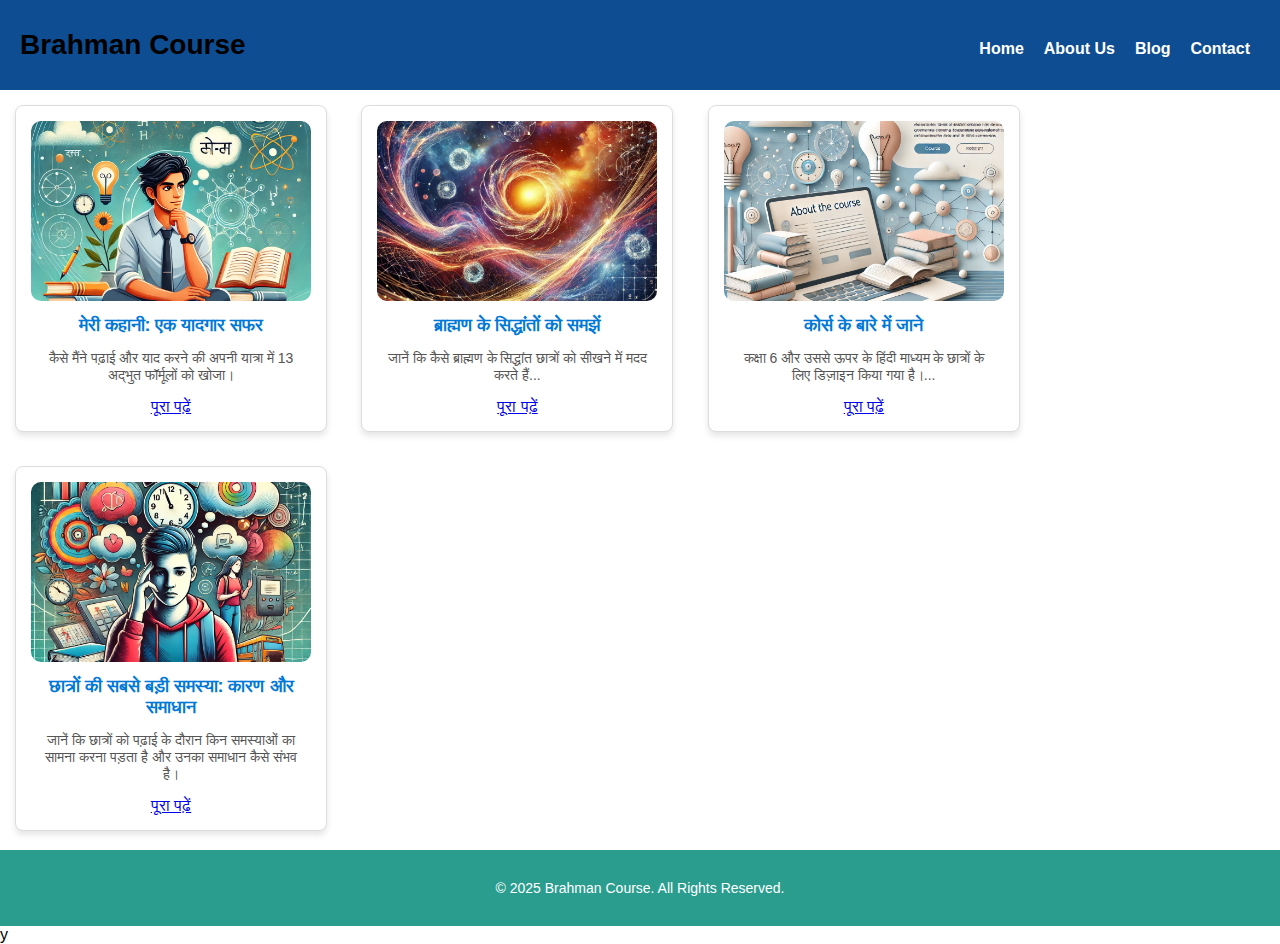
==== blog.html @ 8d223dde "Add files via upload" ====
<!DOCTYPE html>
<html lang="en">
<head>
    <meta charset="UTF-8">
    <meta name="viewport" content="width=device-width, initial-scale=1.0">
    <title>Blog - Brahman Course</title>
    <link rel="stylesheet" href="styles.css">
</head>
<body>
    <!-- Header Section -->
    <header>
        <h1>Brahman Course</h1>
        <nav>
            <ul>
                <li><a href="index.html">Home</a></li>
                <li><a href="#about">About Us</a></li>
                <li><a href="blog.html">Blog</a></li>
                <li><a href="#contact">Contact</a></li>
            </ul>
        </nav>
    </header>
    <div class="blog-item">
        <img src="images/my-story.jpg" alt="मेरी कहानी: एक यादगार सफर">
        <h4>मेरी कहानी: एक यादगार सफर</h4>
        <p>कैसे मैंने पढ़ाई और याद करने की अपनी यात्रा में 13 अद्भुत फॉर्मूलों को खोजा।</p>
        <a href="meri-kahani.html">पूरा पढ़ें</a>  
    </div>
    <div class="blog-item">
        <img src="images/brahman-principales.jpg" alt="कोर्स के बारे में जाने">
        <h4>ब्राह्मण के सिद्धांतों को समझें</h4>
        <p>जानें कि कैसे ब्राह्मण के सिद्धांत छात्रों को सीखने में मदद करते हैं...</p>
        <a href="brahman-principles.html">पूरा पढ़ें</a>
    </div>
    <div class="blog-item">
        <img src="images/about_course.jpg" alt="कोर्स के बारे में जाने">
        <h4>कोर्स के बारे में जाने</h4>
        <p> कक्षा 6 और उससे ऊपर के हिंदी माध्यम के छात्रों के लिए डिज़ाइन किया गया है।...</p>
        <a href="course_intro.html">पूरा पढ़ें</a>
    </div>
    <div class="blog-item">
        <img src="images/students-problem.jpg" alt="छात्रों की सबसे बड़ी समस्या: कारण और समाधान">
        <h4>छात्रों की सबसे बड़ी समस्या: कारण और समाधान</h4>
        <p>जानें कि छात्रों को पढ़ाई के दौरान किन समस्याओं का सामना करना पड़ता है और उनका समाधान कैसे संभव है।</p>
        <a href="students-problem.html">पूरा पढ़ें</a>
    </div>
    
    <!-- Footer -->
    <footer>
        <p>&copy; 2025 Brahman Course. All Rights Reserved.</p>
    </footer>

    <script src="script.js"></script>
</body>
</html>
y
<!DOCTYPE html>
<html lang="hi">
<head>
    <meta charset="UTF-8">
    <meta name="viewport" content="width=device-width, initial-scale=1.0">
    <title>ब्लॉग पेज</title>
    <link rel="stylesheet" href="styles.css">
</head>
<body>
  
    <script src="script.js"></script>
</body>
</html>
---- styles.css ----
/* Default styles for larger screens (desktops) */
body {
    font-family: 'Arial', sans-serif;
    margin: 0;
    padding: 0;
    background-color: white;
}

header {
    color: black; /* Added the missing semicolon */
    font-size: 28px;
}

header h1 {
    color: black;
    font-size: 28px;
}

nav ul {
    list-style: none;
    display: flex;
    margin: 0;
    padding: 0;
    justify-content: flex-end; /* Aligning the navigation to the right */
}

nav ul li {
    margin: 0 1rem;
}

nav ul li a {
    text-decoration: none;
    color: black;
    font-weight: bold;
    font-size: 16px;
}

.hero {
    position: relative;
    width: 100%;
    height: 400px;
    background-image: url('images/banner.jpg');
    background-size: cover;
    background-position: center;
    background-repeat: no-repeat;
    display: flex;
    justify-content: center;
    align-items: center;
    color: white;
    text-align: center;
}

.hero-content {
    text-shadow: 2px 2px 4px rgba(0, 0, 0, 0.7);
}

.hero-content h2 {
    font-size: 36px;
    margin: 0;
}

.hero-content p {
    font-size: 18px;
    margin-top: 0.5rem;
}

.main-section {
    padding: 2rem;
    display: grid;
    grid-template-columns: repeat(3, 1fr);
    gap: 1.5rem;
}

.card {
    background-color: #e9c46a;
    padding: 1rem;
    border-radius: 8px;
    text-align: center;
    box-shadow: 0 4px 6px rgba(0, 0, 0, 0.1);
}

.card img {
        width: 100%;  /* Image ko container ki width ke hisaab se adjust karega */
        height: auto; /* Image ki height ko aspect ratio ke hisaab se maintain karega */
        border-radius: 10px; /* Image ke corners ko thoda rounded banayega */
    }
    
.card h3 {
    margin-top: 1rem;
    color: #264653;
    font-size: 20px;
}

.contact {
    background-color: #e76f51;
    color: #fff;
    text-align: center;
    padding: 2rem;
}

footer {
    background-color: #2a9d8f;
    color: #fff;
    text-align: center;
    padding: 1rem;
    font-size: 14px;
}

.blog-list .blog-item img {
    width: 100%;
    max-width: 300px;
    height: auto;
    border-radius: 8px;
    object-fit: cover;
}

/* General Styles */
header {
    display: flex;
    justify-content: space-between;
    align-items: center;
    padding: 10px 20px;
    background-color: #f5f5f5;
}
.header-right img {
    max-height: 80px;

}
.header-left h1 {
    font-size: 24px;
    color: #333;

}

/* Blog Item Styles */
.blog-item {
    display: inline-block;
    width: 280px;
    margin: 15px;
    padding: 15px;
    border-radius: 10px;
    background: white;
    text-align: center;
    cursor: pointer;
    box-shadow: 0 4px 6px rgba(0, 0, 0, 0.1);
    transition: transform 0.3s ease, box-shadow 0.3s ease;
}

.blog-item:hover {
    transform: scale(1.05);
    box-shadow: 0 8px 15px rgba(0, 0, 0, 0.2);
}

.blog-item img {
    width: 100%;
    border-radius: 10px;
}

.blog-item h4 {
    margin: 10px 0;
    color: #0078d7;
}

/* Pop-up Styles */
.popup {
    display: none;
    position: fixed;
    top: 0;
    left: 0;
    width: 100%;
    height: 100%;
    z-index: 9999;
}

.popup-overlay {
    position: absolute;
    width: 100%;
    height: 100%;
    background: rgba(0, 0, 0, 0.7);
}

.popup-content {
    position: absolute;
    top: 50%;
    left: 50%;
    transform: translate(-50%, -50%);
    background-color: white;
    padding: 20px;
    width: 80%;
    max-width: 500px;
    border-radius: 10px;
    box-shadow: 0 8px 15px rgba(0, 0, 0, 0.3);
    animation: popupFadeIn 0.3s ease-in-out;
}

@keyframes popupFadeIn {
    from {
        opacity: 0;
        transform: translate(-50%, -60%);
    }
    to {
        opacity: 1;
        transform: translate(-50%, -50%);
    }
}

.popup-content .close {
    position: absolute;
    top: 10px;
    right: 10px;
    font-size: 24px;
    font-weight: bold;
    color: #0078d7;
    cursor: pointer;
}

.popup-content h2 {
    margin-top: 0;
    color: #333;
}

/* Social Media Styles */
.social-media {
    display: flex;
    justify-content: center;
    gap: 15px;
    padding: 10px 0;
    background-color: #f5f5f5;
    border-top: 1px solid #ddd;
}

.social-media a {
    display: inline-block;
    width: 40px;
    height: 40px;
    text-align: center;
}

.social-media img {
    width: 100%;
    height: auto;
    display: block;
    border-radius: 50%;
    transition: transform 0.3s ease;
}

.social-media img:hover {
    transform: scale(1.2);
}

.share-container {
    text-align: center;
    margin: 20px 0;
    position: relative;
}

#share-button {
    padding: 10px 20px;
    background-color: #007bff;
    color: #fff;
    border: none;
    border-radius: 5px;
    cursor: pointer;
    font-size: 16px;
}

#share-button:hover {
    background-color: #0056b3;
}

#social-icons {
    display: flex;
    justify-content: center;
    gap: 15px;
    margin-top: 10px;
}

#social-icons.hidden {
    display: none;
}

#social-icons a img {
    width: 40px;
    height: 40px;
    transition: transform 0.3s;
}

#social-icons a img:hover {
    transform: scale(1.2);
}
/* For screens smaller than 768px (tablet and below) */
@media screen and (max-width: 768px) {
    header {
        flex-direction: column;
        align-items: center;
    }

    nav ul {
        flex-direction: column;
        align-items: center;
    }

    .main-section {
        grid-template-columns: 1fr;
        padding: 1rem;
    }

    .card {
        width: 100%;
    }

    .blog-item {
        width: 100%;
        margin: 15px 0;
    }

    .hero-content h2 {
        font-size: 28px;
    }

    .hero-content p {
        font-size: 16px;
    }
}

/* For screens smaller than 480px (mobile) */
@media screen and (max-width: 480px) {
    header {
        padding: 10px;
    }

    .hero {
        height: 300px;
    }

    .hero-content h2 {
        font-size: 24px;
    }

    .hero-content p {
        font-size: 14px;
    }

    .main-section {
        padding: 1rem;
    }

    .card {
        width: 100%;
    }

    .blog-item {
        width: 100%;
    }

    footer {
        font-size: 12px;
    }
}
h3 {
    text-align: center;
  }
 /* Blog Section Styling */
.blog-section {
    padding: 20px;
    text-align: center;
}

.blog-list {
    display: flex; /* Use flexbox for layout */
    flex-wrap: wrap; /* Allow wrapping to handle smaller screens */
    justify-content: space-between; /* Add space between items */
    gap: px; /* Space between blog items */
}

.blog-item {
    flex: 1 1 calc(33.333% - 20px); /* Make items take up 1/3 of the row */
    box-shadow: 0 4px 6px rgba(0, 0, 0, 0.1); /* Add a shadow */
    border: 1px solid #ddd; /* Border for each blog item */
    border-radius: 8px; /* Rounded corners */
    overflow: hidden; /* Clip content inside borders */
    background: #fff; /* White background */
    max-width: 350px; /* Limit the maximum width */
}

.blog-item img {
    width: 100%; /* Ensure images cover full width */
    height: 180px; /* Set a fixed height for images */
    object-fit: cover; /* Keep aspect ratio */
}

.blog-item h4 {
    font-size: 18px;
    margin: 10px 0;
    padding: 0 10px;
}

.blog-item p {
    font-size: 14px;
    padding: 0 10px;
    color: #555;
}

.blog-item .read-more {
    display: block;
    margin: 10px;
    padding: 10px;
    text-align: center;
    background: #007bff; /* Blue background for button */
    color: white;
    border-radius: 5px;
    text-decoration: none;
}

.blog-item .read-more:hover {
    background: #0056b3; /* Darker blue on hover */
}
.banner {
    display: flex;
    flex-direction: column;
    align-items: center;
    justify-content: center;
    text-align: center;
    background: linear-gradient(to right, #f3f4f6, #e3e4e8);
    padding: 50px 20px;
}

.login-bar {
    width: 100%;
    background-color: #4caf50;
    padding: 10px;
    display: flex;
    justify-content: flex-end;
}

.login-bar a {
    color: white;
    text-decoration: none;
    margin-right: 20px;
    font-weight: bold;
}

.banner-content {
    display: flex;
    align-items: center;
    justify-content: space-between;
    flex-wrap: wrap;
    max-width: 1200px;
    margin: auto;
}

.text-section {
    flex: 1;
    padding: 20px;
}

.text-section h1 {
    color: #333;
    font-size: 2.5em;
    margin-bottom: 10px;
}

.text-section p {
    color: #555;
    font-size: 1.2em;
    margin-bottom: 20px;
}

.cta-button {
    background-color: #4caf50;
    color: white;
    padding: 10px 20px;
    font-size: 1.2em;
    text-decoration: none;
    border-radius: 5px;
}

.image-section {
    display: flex;
    flex-direction: column; /* Vertical alignment for sections */
    gap: 20px; /* Space between student and instructor */
}

.circle {
    width: 100px;
    height: 100px;
    border-radius: 50%;
    overflow: hidden;
    flex-shrink: 0; /* Prevent shrinking */
}

.circle img {
    width: 100%;
    height: 100%;
    object-fit: cover;
}

.speech-bubble {
    background-color: #f3f4f6;
    border-radius: 10px;
    padding: 15px;
    box-shadow: 0 2px 10px rgba(0, 0, 0, 0.2);
    font-size: 1em;
    max-width: 300px; /* Optional: Limit bubble width */
}

.speech-bubble.student {
    top: 10%;
    left: 10%;
}

.speech-bubble.instructor {
    bottom: 10%;
    right: 10%;
}
.person {
    display: flex;
    align-items: center;
    gap: 15px; /* Space between image and bubble */
}
.person.reverse {
    flex-direction: row-reverse; /* Reverse the order for instructor */
}
.speech-bubble {
    background-color: #f3f4f6;
    border-radius: 15px;
    padding: 15px;
    max-width: 300px;
    position: relative;
    box-shadow: 0 4px 8px rgba(0, 0, 0, 0.1);
    margin: 10px;
    font-size: 1em;
}

.speech-bubble::after {
    content: '';
    position: absolute;
    bottom: -10px;
    left: 20px;
    width: 0;
    height: 0;
    border-style: solid;
    border-width: 10px 10px 0;
    border-color: #f3f4f6 transparent transparent;
}
header {  
    background-color: #0e4d92;
}

nav ul {
    display: flex;
    list-style-type: none;
    margin: 0;
    padding: 0;
}

nav ul li {
    margin: 0 10px;
}

nav ul li a {
    text-decoration: none;
    color: #fff;
    font-weight: bold;
}

nav ul li a:hover {
    color: #f3c13a;
    text-decoration: underline;
}

/* Benefits Section */
.benefits-section {
    padding: 50px;
    background-color: #f9f9f9;
    display: flex;
    justify-content: center;
    align-items: center;
}

.benefits-container {
    display: flex;
    flex-wrap: nowrap; /* Prevent wrapping */
    max-width: 1200px;
    align-items: center;
    justify-content: flex-start; /* Ensure elements are aligned at the start */
}

.benefits-image {
    flex: 0 0 40%; /* Image takes 40% of the container width */
    padding-right: 0; /* Remove any right padding */
}

.benefits-image img {
    max-width: 40%;
    height: auto;
    border-radius: 10px;
    box-shadow: 0 4px 8px rgba(0, 0, 0, 0.1);
}

.benefits-content {
    flex: 0 0 60%; /* Text takes 60% of the container width */
    text-align: left;
    padding-left: 0; /* Remove any left padding */
}

.benefits-title {
    font-size: 28px;
    color: #0e4d92;
    margin-bottom: 20px;
    font-weight: bold;
}

.benefits-list {
    list-style: none;
    padding: 0;
    margin: 0;
    font-size: 18px;
    color: #333;
}

.benefits-list li {
    display: flex;
    align-items: center;
    margin: 10px 0;
}

.benefits-list li i {
    color: #2a9d8f;
    margin-right: 10px;
    font-size: 20px;
}


/* Responsive Design */
@media screen and (max-width: 768px) {
    .benefits-container {
        flex-direction: column;
        text-align: center;
    }

    .benefits-content {
        text-align: center;
    }
}
body {
    font-family: 'Poppins', sans-serif;
}
---- styles.css ----
/* Default styles for larger screens (desktops) */
body {
    font-family: 'Arial', sans-serif;
    margin: 0;
    padding: 0;
    background-color: white;
}

header {
    color: black; /* Added the missing semicolon */
    font-size: 28px;
}

header h1 {
    color: black;
    font-size: 28px;
}

nav ul {
    list-style: none;
    display: flex;
    margin: 0;
    padding: 0;
    justify-content: flex-end; /* Aligning the navigation to the right */
}

nav ul li {
    margin: 0 1rem;
}

nav ul li a {
    text-decoration: none;
    color: black;
    font-weight: bold;
    font-size: 16px;
}

.hero {
    position: relative;
    width: 100%;
    height: 400px;
    background-image: url('images/banner.jpg');
    background-size: cover;
    background-position: center;
    background-repeat: no-repeat;
    display: flex;
    justify-content: center;
    align-items: center;
    color: white;
    text-align: center;
}

.hero-content {
    text-shadow: 2px 2px 4px rgba(0, 0, 0, 0.7);
}

.hero-content h2 {
    font-size: 36px;
    margin: 0;
}

.hero-content p {
    font-size: 18px;
    margin-top: 0.5rem;
}

.main-section {
    padding: 2rem;
    display: grid;
    grid-template-columns: repeat(3, 1fr);
    gap: 1.5rem;
}

.card {
    background-color: #e9c46a;
    padding: 1rem;
    border-radius: 8px;
    text-align: center;
    box-shadow: 0 4px 6px rgba(0, 0, 0, 0.1);
}

.card img {
        width: 100%;  /* Image ko container ki width ke hisaab se adjust karega */
        height: auto; /* Image ki height ko aspect ratio ke hisaab se maintain karega */
        border-radius: 10px; /* Image ke corners ko thoda rounded banayega */
    }
    
.card h3 {
    margin-top: 1rem;
    color: #264653;
    font-size: 20px;
}

.contact {
    background-color: #e76f51;
    color: #fff;
    text-align: center;
    padding: 2rem;
}

footer {
    background-color: #2a9d8f;
    color: #fff;
    text-align: center;
    padding: 1rem;
    font-size: 14px;
}

.blog-list .blog-item img {
    width: 100%;
    max-width: 300px;
    height: auto;
    border-radius: 8px;
    object-fit: cover;
}

/* General Styles */
header {
    display: flex;
    justify-content: space-between;
    align-items: center;
    padding: 10px 20px;
    background-color: #f5f5f5;
}
.header-right img {
    max-height: 80px;

}
.header-left h1 {
    font-size: 24px;
    color: #333;

}

/* Blog Item Styles */
.blog-item {
    display: inline-block;
    width: 280px;
    margin: 15px;
    padding: 15px;
    border-radius: 10px;
    background: white;
    text-align: center;
    cursor: pointer;
    box-shadow: 0 4px 6px rgba(0, 0, 0, 0.1);
    transition: transform 0.3s ease, box-shadow 0.3s ease;
}

.blog-item:hover {
    transform: scale(1.05);
    box-shadow: 0 8px 15px rgba(0, 0, 0, 0.2);
}

.blog-item img {
    width: 100%;
    border-radius: 10px;
}

.blog-item h4 {
    margin: 10px 0;
    color: #0078d7;
}

/* Pop-up Styles */
.popup {
    display: none;
    position: fixed;
    top: 0;
    left: 0;
    width: 100%;
    height: 100%;
    z-index: 9999;
}

.popup-overlay {
    position: absolute;
    width: 100%;
    height: 100%;
    background: rgba(0, 0, 0, 0.7);
}

.popup-content {
    position: absolute;
    top: 50%;
    left: 50%;
    transform: translate(-50%, -50%);
    background-color: white;
    padding: 20px;
    width: 80%;
    max-width: 500px;
    border-radius: 10px;
    box-shadow: 0 8px 15px rgba(0, 0, 0, 0.3);
    animation: popupFadeIn 0.3s ease-in-out;
}

@keyframes popupFadeIn {
    from {
        opacity: 0;
        transform: translate(-50%, -60%);
    }
    to {
        opacity: 1;
        transform: translate(-50%, -50%);
    }
}

.popup-content .close {
    position: absolute;
    top: 10px;
    right: 10px;
    font-size: 24px;
    font-weight: bold;
    color: #0078d7;
    cursor: pointer;
}

.popup-content h2 {
    margin-top: 0;
    color: #333;
}

/* Social Media Styles */
.social-media {
    display: flex;
    justify-content: center;
    gap: 15px;
    padding: 10px 0;
    background-color: #f5f5f5;
    border-top: 1px solid #ddd;
}

.social-media a {
    display: inline-block;
    width: 40px;
    height: 40px;
    text-align: center;
}

.social-media img {
    width: 100%;
    height: auto;
    display: block;
    border-radius: 50%;
    transition: transform 0.3s ease;
}

.social-media img:hover {
    transform: scale(1.2);
}

.share-container {
    text-align: center;
    margin: 20px 0;
    position: relative;
}

#share-button {
    padding: 10px 20px;
    background-color: #007bff;
    color: #fff;
    border: none;
    border-radius: 5px;
    cursor: pointer;
    font-size: 16px;
}

#share-button:hover {
    background-color: #0056b3;
}

#social-icons {
    display: flex;
    justify-content: center;
    gap: 15px;
    margin-top: 10px;
}

#social-icons.hidden {
    display: none;
}

#social-icons a img {
    width: 40px;
    height: 40px;
    transition: transform 0.3s;
}

#social-icons a img:hover {
    transform: scale(1.2);
}
/* For screens smaller than 768px (tablet and below) */
@media screen and (max-width: 768px) {
    header {
        flex-direction: column;
        align-items: center;
    }

    nav ul {
        flex-direction: column;
        align-items: center;
    }

    .main-section {
        grid-template-columns: 1fr;
        padding: 1rem;
    }

    .card {
        width: 100%;
    }

    .blog-item {
        width: 100%;
        margin: 15px 0;
    }

    .hero-content h2 {
        font-size: 28px;
    }

    .hero-content p {
        font-size: 16px;
    }
}

/* For screens smaller than 480px (mobile) */
@media screen and (max-width: 480px) {
    header {
        padding: 10px;
    }

    .hero {
        height: 300px;
    }

    .hero-content h2 {
        font-size: 24px;
    }

    .hero-content p {
        font-size: 14px;
    }

    .main-section {
        padding: 1rem;
    }

    .card {
        width: 100%;
    }

    .blog-item {
        width: 100%;
    }

    footer {
        font-size: 12px;
    }
}
h3 {
    text-align: center;
  }
 /* Blog Section Styling */
.blog-section {
    padding: 20px;
    text-align: center;
}

.blog-list {
    display: flex; /* Use flexbox for layout */
    flex-wrap: wrap; /* Allow wrapping to handle smaller screens */
    justify-content: space-between; /* Add space between items */
    gap: px; /* Space between blog items */
}

.blog-item {
    flex: 1 1 calc(33.333% - 20px); /* Make items take up 1/3 of the row */
    box-shadow: 0 4px 6px rgba(0, 0, 0, 0.1); /* Add a shadow */
    border: 1px solid #ddd; /* Border for each blog item */
    border-radius: 8px; /* Rounded corners */
    overflow: hidden; /* Clip content inside borders */
    background: #fff; /* White background */
    max-width: 350px; /* Limit the maximum width */
}

.blog-item img {
    width: 100%; /* Ensure images cover full width */
    height: 180px; /* Set a fixed height for images */
    object-fit: cover; /* Keep aspect ratio */
}

.blog-item h4 {
    font-size: 18px;
    margin: 10px 0;
    padding: 0 10px;
}

.blog-item p {
    font-size: 14px;
    padding: 0 10px;
    color: #555;
}

.blog-item .read-more {
    display: block;
    margin: 10px;
    padding: 10px;
    text-align: center;
    background: #007bff; /* Blue background for button */
    color: white;
    border-radius: 5px;
    text-decoration: none;
}

.blog-item .read-more:hover {
    background: #0056b3; /* Darker blue on hover */
}
.banner {
    display: flex;
    flex-direction: column;
    align-items: center;
    justify-content: center;
    text-align: center;
    background: linear-gradient(to right, #f3f4f6, #e3e4e8);
    padding: 50px 20px;
}

.login-bar {
    width: 100%;
    background-color: #4caf50;
    padding: 10px;
    display: flex;
    justify-content: flex-end;
}

.login-bar a {
    color: white;
    text-decoration: none;
    margin-right: 20px;
    font-weight: bold;
}

.banner-content {
    display: flex;
    align-items: center;
    justify-content: space-between;
    flex-wrap: wrap;
    max-width: 1200px;
    margin: auto;
}

.text-section {
    flex: 1;
    padding: 20px;
}

.text-section h1 {
    color: #333;
    font-size: 2.5em;
    margin-bottom: 10px;
}

.text-section p {
    color: #555;
    font-size: 1.2em;
    margin-bottom: 20px;
}

.cta-button {
    background-color: #4caf50;
    color: white;
    padding: 10px 20px;
    font-size: 1.2em;
    text-decoration: none;
    border-radius: 5px;
}

.image-section {
    display: flex;
    flex-direction: column; /* Vertical alignment for sections */
    gap: 20px; /* Space between student and instructor */
}

.circle {
    width: 100px;
    height: 100px;
    border-radius: 50%;
    overflow: hidden;
    flex-shrink: 0; /* Prevent shrinking */
}

.circle img {
    width: 100%;
    height: 100%;
    object-fit: cover;
}

.speech-bubble {
    background-color: #f3f4f6;
    border-radius: 10px;
    padding: 15px;
    box-shadow: 0 2px 10px rgba(0, 0, 0, 0.2);
    font-size: 1em;
    max-width: 300px; /* Optional: Limit bubble width */
}

.speech-bubble.student {
    top: 10%;
    left: 10%;
}

.speech-bubble.instructor {
    bottom: 10%;
    right: 10%;
}
.person {
    display: flex;
    align-items: center;
    gap: 15px; /* Space between image and bubble */
}
.person.reverse {
    flex-direction: row-reverse; /* Reverse the order for instructor */
}
.speech-bubble {
    background-color: #f3f4f6;
    border-radius: 15px;
    padding: 15px;
    max-width: 300px;
    position: relative;
    box-shadow: 0 4px 8px rgba(0, 0, 0, 0.1);
    margin: 10px;
    font-size: 1em;
}

.speech-bubble::after {
    content: '';
    position: absolute;
    bottom: -10px;
    left: 20px;
    width: 0;
    height: 0;
    border-style: solid;
    border-width: 10px 10px 0;
    border-color: #f3f4f6 transparent transparent;
}
header {  
    background-color: #0e4d92;
}

nav ul {
    display: flex;
    list-style-type: none;
    margin: 0;
    padding: 0;
}

nav ul li {
    margin: 0 10px;
}

nav ul li a {
    text-decoration: none;
    color: #fff;
    font-weight: bold;
}

nav ul li a:hover {
    color: #f3c13a;
    text-decoration: underline;
}

/* Benefits Section */
.benefits-section {
    padding: 50px;
    background-color: #f9f9f9;
    display: flex;
    justify-content: center;
    align-items: center;
}

.benefits-container {
    display: flex;
    flex-wrap: nowrap; /* Prevent wrapping */
    max-width: 1200px;
    align-items: center;
    justify-content: flex-start; /* Ensure elements are aligned at the start */
}

.benefits-image {
    flex: 0 0 40%; /* Image takes 40% of the container width */
    padding-right: 0; /* Remove any right padding */
}

.benefits-image img {
    max-width: 40%;
    height: auto;
    border-radius: 10px;
    box-shadow: 0 4px 8px rgba(0, 0, 0, 0.1);
}

.benefits-content {
    flex: 0 0 60%; /* Text takes 60% of the container width */
    text-align: left;
    padding-left: 0; /* Remove any left padding */
}

.benefits-title {
    font-size: 28px;
    color: #0e4d92;
    margin-bottom: 20px;
    font-weight: bold;
}

.benefits-list {
    list-style: none;
    padding: 0;
    margin: 0;
    font-size: 18px;
    color: #333;
}

.benefits-list li {
    display: flex;
    align-items: center;
    margin: 10px 0;
}

.benefits-list li i {
    color: #2a9d8f;
    margin-right: 10px;
    font-size: 20px;
}


/* Responsive Design */
@media screen and (max-width: 768px) {
    .benefits-container {
        flex-direction: column;
        text-align: center;
    }

    .benefits-content {
        text-align: center;
    }
}
body {
    font-family: 'Poppins', sans-serif;
}
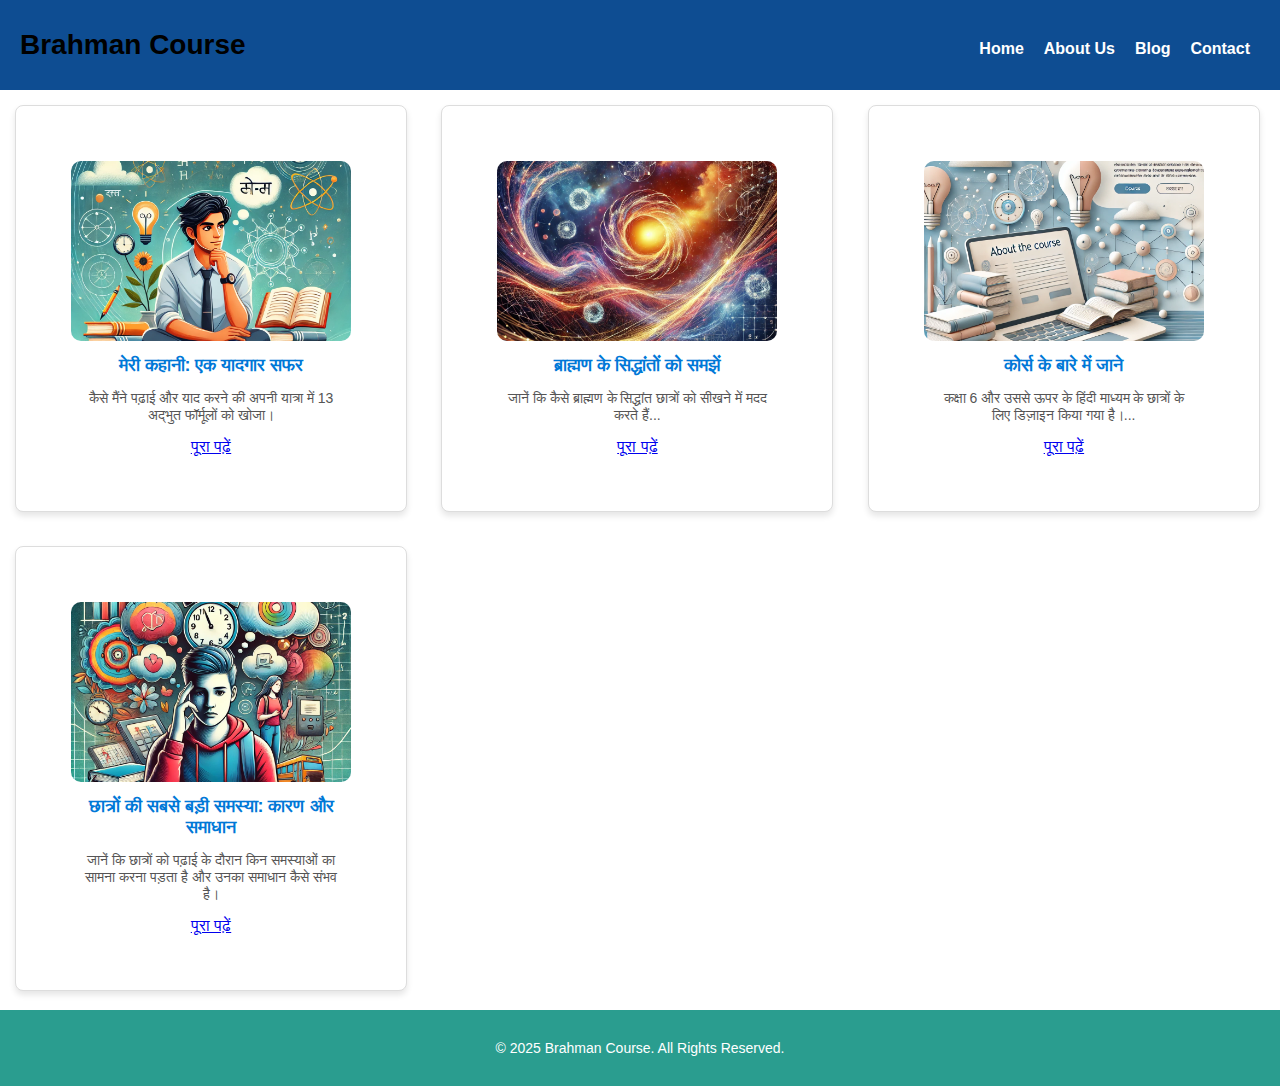
==== commit d3929547: "Add files via upload" ====
--- a/blog.html
+++ b/blog.html
@@ -5,6 +5,7 @@
     <meta name="viewport" content="width=device-width, initial-scale=1.0">
     <title>Blog - Brahman Course</title>
     <link rel="stylesheet" href="styles.css">
+    <meta name="description" content="Explore blogs about Brahman Course. Learn about unique formulas and solutions for students in Hindi medium.">
 </head>
 <body>
     <!-- Header Section -->
@@ -19,31 +20,35 @@
             </ul>
         </nav>
     </header>
-    <div class="blog-item">
-        <img src="images/my-story.jpg" alt="मेरी कहानी: एक यादगार सफर">
-        <h4>मेरी कहानी: एक यादगार सफर</h4>
-        <p>कैसे मैंने पढ़ाई और याद करने की अपनी यात्रा में 13 अद्भुत फॉर्मूलों को खोजा।</p>
-        <a href="meri-kahani.html">पूरा पढ़ें</a>  
+
+    <!-- Blog Section -->
+    <div class="blog-container">
+        <div class="blog-item">
+            <img src="images/my-story.jpg" alt="मेरी कहानी: एक यादगार सफर">
+            <h4>मेरी कहानी: एक यादगार सफर</h4>
+            <p>कैसे मैंने पढ़ाई और याद करने की अपनी यात्रा में 13 अद्भुत फॉर्मूलों को खोजा।</p>
+            <a href="meri-kahani.html">पूरा पढ़ें</a>  
+        </div>
+        <div class="blog-item">
+            <img src="images/brahman-principales.jpg" alt="ब्राह्मण के सिद्धांतों को समझें">
+            <h4>ब्राह्मण के सिद्धांतों को समझें</h4>
+            <p>जानें कि कैसे ब्राह्मण के सिद्धांत छात्रों को सीखने में मदद करते हैं...</p>
+            <a href="brahman-principles.html">पूरा पढ़ें</a>
+        </div>
+        <div class="blog-item">
+            <img src="images/about_course.jpg" alt="कोर्स के बारे में जाने">
+            <h4>कोर्स के बारे में जाने</h4>
+            <p> कक्षा 6 और उससे ऊपर के हिंदी माध्यम के छात्रों के लिए डिज़ाइन किया गया है।...</p>
+            <a href="course_intro.html">पूरा पढ़ें</a>
+        </div>
+        <div class="blog-item">
+            <img src="images/students-problem.jpg" alt="छात्रों की सबसे बड़ी समस्या: कारण और समाधान">
+            <h4>छात्रों की सबसे बड़ी समस्या: कारण और समाधान</h4>
+            <p>जानें कि छात्रों को पढ़ाई के दौरान किन समस्याओं का सामना करना पड़ता है और उनका समाधान कैसे संभव है।</p>
+            <a href="students-problem.html">पूरा पढ़ें</a>
+        </div>
     </div>
-    <div class="blog-item">
-        <img src="images/brahman-principales.jpg" alt="कोर्स के बारे में जाने">
-        <h4>ब्राह्मण के सिद्धांतों को समझें</h4>
-        <p>जानें कि कैसे ब्राह्मण के सिद्धांत छात्रों को सीखने में मदद करते हैं...</p>
-        <a href="brahman-principles.html">पूरा पढ़ें</a>
-    </div>
-    <div class="blog-item">
-        <img src="images/about_course.jpg" alt="कोर्स के बारे में जाने">
-        <h4>कोर्स के बारे में जाने</h4>
-        <p> कक्षा 6 और उससे ऊपर के हिंदी माध्यम के छात्रों के लिए डिज़ाइन किया गया है।...</p>
-        <a href="course_intro.html">पूरा पढ़ें</a>
-    </div>
-    <div class="blog-item">
-        <img src="images/students-problem.jpg" alt="छात्रों की सबसे बड़ी समस्या: कारण और समाधान">
-        <h4>छात्रों की सबसे बड़ी समस्या: कारण और समाधान</h4>
-        <p>जानें कि छात्रों को पढ़ाई के दौरान किन समस्याओं का सामना करना पड़ता है और उनका समाधान कैसे संभव है।</p>
-        <a href="students-problem.html">पूरा पढ़ें</a>
-    </div>
-    
+
     <!-- Footer -->
     <footer>
         <p>&copy; 2025 Brahman Course. All Rights Reserved.</p>
@@ -52,17 +57,5 @@
     <script src="script.js"></script>
 </body>
 </html>
-y
-<!DOCTYPE html>
-<html lang="hi">
-<head>
-    <meta charset="UTF-8">
-    <meta name="viewport" content="width=device-width, initial-scale=1.0">
-    <title>ब्लॉग पेज</title>
-    <link rel="stylesheet" href="styles.css">
-</head>
-<body>
-  
-    <script src="script.js"></script>
-</body>
-</html>
+<meta name="description" content="Explore blogs about Brahman Course. Learn about unique formulas and solutions for students in Hindi medium.">
+<body class="blog-page">
--- a/styles.css
+++ b/styles.css
@@ -97,6 +97,79 @@
     text-align: center;
     padding: 2rem;
 }
+/* Contact Section Styling */
+.contact-section {
+    padding: 50px 20px;
+    background-color: #f9f9f9;
+    text-align: center;
+}
+
+.contact-section h3 {
+    font-size: 2rem;
+    margin-bottom: 10px;
+    color: #333;
+}
+
+.contact-section p {
+    font-size: 1.2rem;
+    margin-bottom: 20px;
+    color: #555;
+}
+
+.contact-form {
+    max-width: 600px;
+    margin: 0 auto;
+    background: #fff;
+    padding: 20px;
+    border-radius: 8px;
+    box-shadow: 0 4px 6px rgba(0, 0, 0, 0.1);
+}
+
+.form-group {
+    margin-bottom: 15px;
+    text-align: left;
+}
+
+.form-group label {
+    display: block;
+    margin-bottom: 5px;
+    font-weight: bold;
+    color: #444;
+}
+
+.form-group input,
+.form-group textarea {
+    width: 100%;
+    padding: 10px;
+    border: 1px solid #ddd;
+    border-radius: 5px;
+    font-size: 1rem;
+    color: #333;
+}
+
+.form-group input:focus,
+.form-group textarea:focus {
+    border-color: #007BFF;
+    outline: none;
+    box-shadow: 0 0 5px rgba(0, 123, 255, 0.5);
+}
+
+.submit-button {
+    display: inline-block;
+    background-color: #007BFF;
+    color: #fff;
+    padding: 10px 20px;
+    font-size: 1rem;
+    border: none;
+    border-radius: 5px;
+    cursor: pointer;
+    transition: background-color 0.3s ease;
+}
+
+.submit-button:hover {
+    background-color: #0056b3;
+}
+
 
 footer {
     background-color: #2a9d8f;
@@ -137,7 +210,7 @@
     display: inline-block;
     width: 280px;
     margin: 15px;
-    padding: 15px;
+    padding: 20px;
     border-radius: 10px;
     background: white;
     text-align: center;
@@ -646,4 +719,7 @@
 body {
     font-family: 'Poppins', sans-serif;
 }
-
+.blog-page .blog-item {
+    padding: 55px; /* Blog page ke liye padding zyada */
+}
+
